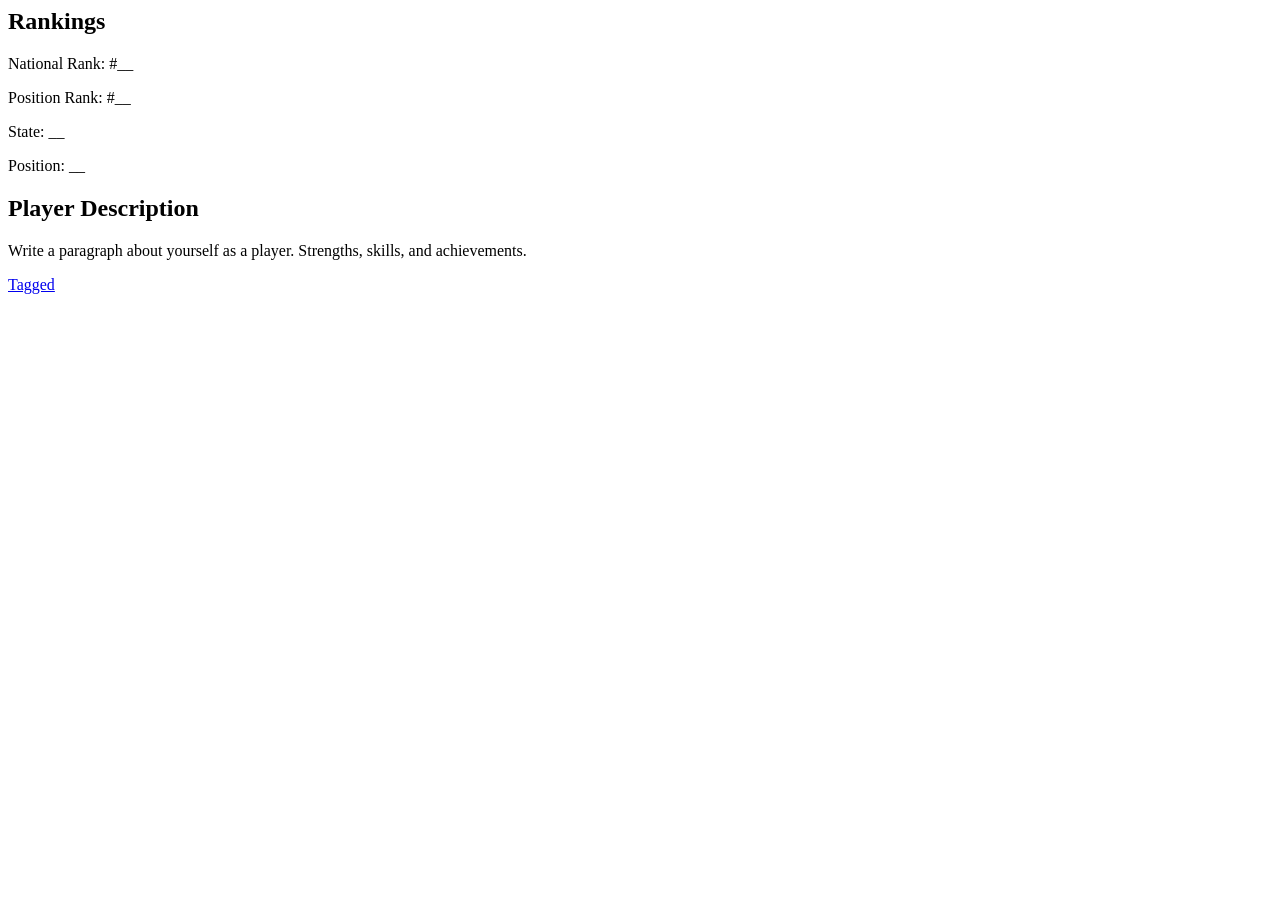
==== rankings.html @ 77ab90a4 "Rename Ranking.html to rankings.html" ====
<html lang="en">
<head>
  <meta charset="UTF-8">
  <meta name="viewport" content="width=device-width, initial-scale=1.0">
  <title>Rankings</title>
  <link rel="stylesheet" href="styles.css">
</head>
<body>

<section class="rankings-top">
  <h1>Rankings</h1>
  <p>National Rank: #__</p>
  <p>Position Rank: #__</p>
  <p>State: __</p>
  <p>Position: __</p>
</section>

<section class="description">
  <h2>Player Description</h2>
  <p>Write a paragraph about yourself as a player. Strengths, skills, and achievements.</p>
</section>

<a href="tagged.html" class="button">Tagged</a>

</body>
</html>
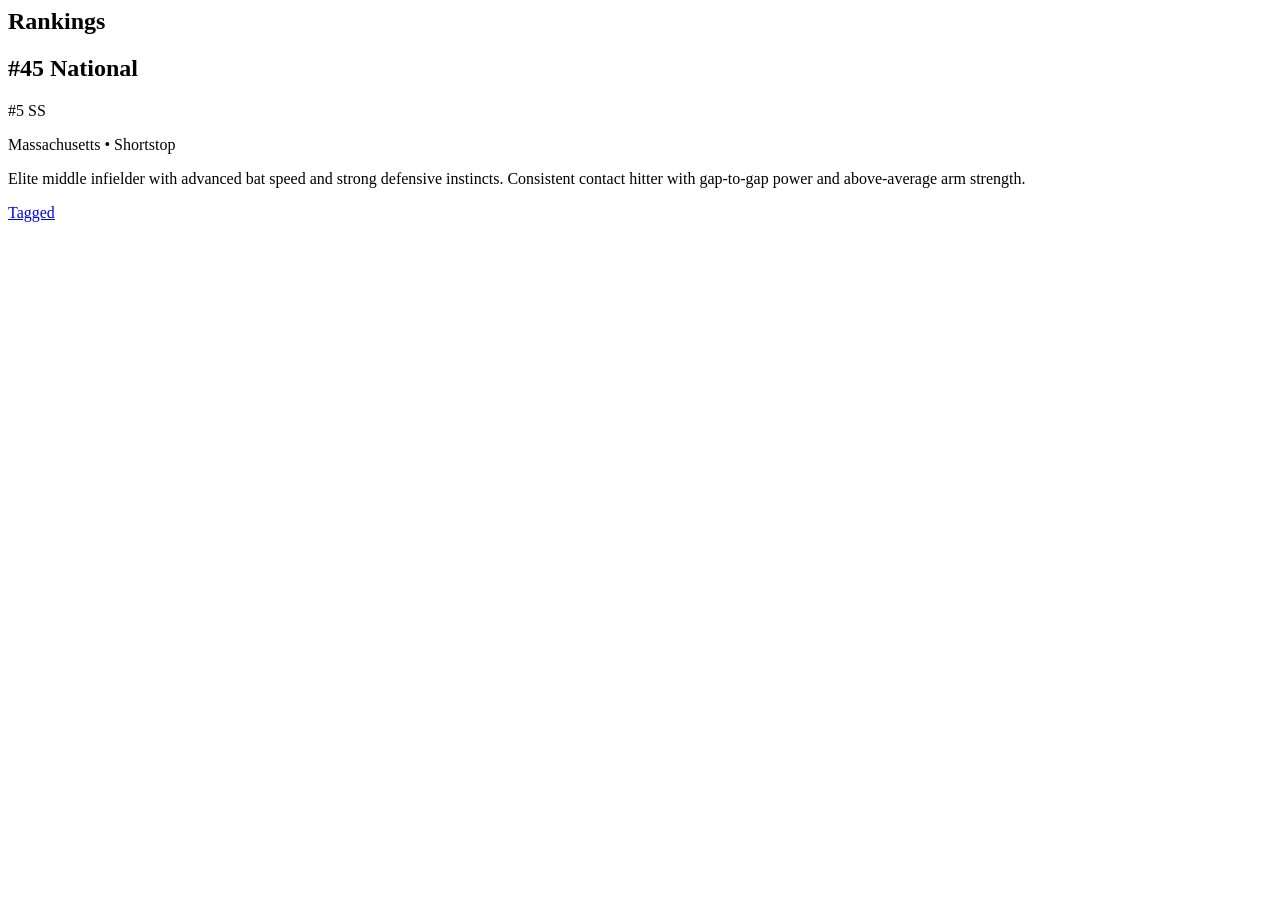
==== commit d3c2eab4: "Update rankings.html" ====
--- a/rankings.html
+++ b/rankings.html
@@ -7,21 +7,21 @@
 </head>
 <body>
 
-<section class="rankings-top">
-  <h1>Rankings</h1>
-  <p>National Rank: #__</p>
-  <p>Position Rank: #__</p>
-  <p>State: __</p>
-  <p>Position: __</p>
-</section>
+<div class="navbar">
+  <h2>Rankings</h2>
+</div>
 
-<section class="description">
-  <h2>Player Description</h2>
-  <p>Write a paragraph about yourself as a player. Strengths, skills, and achievements.</p>
-</section>
+<div class="rank-card">
+  <h2>#45 National</h2>
+  <p>#5 SS</p>
+  <p>Massachusetts • Shortstop</p>
+</div>
+
+<div class="description">
+  <p>Elite middle infielder with advanced bat speed and strong defensive instincts. Consistent contact hitter with gap-to-gap power and above-average arm strength.</p>
+</div>
 
 <a href="tagged.html" class="button">Tagged</a>
 
 </body>
 </html>
-
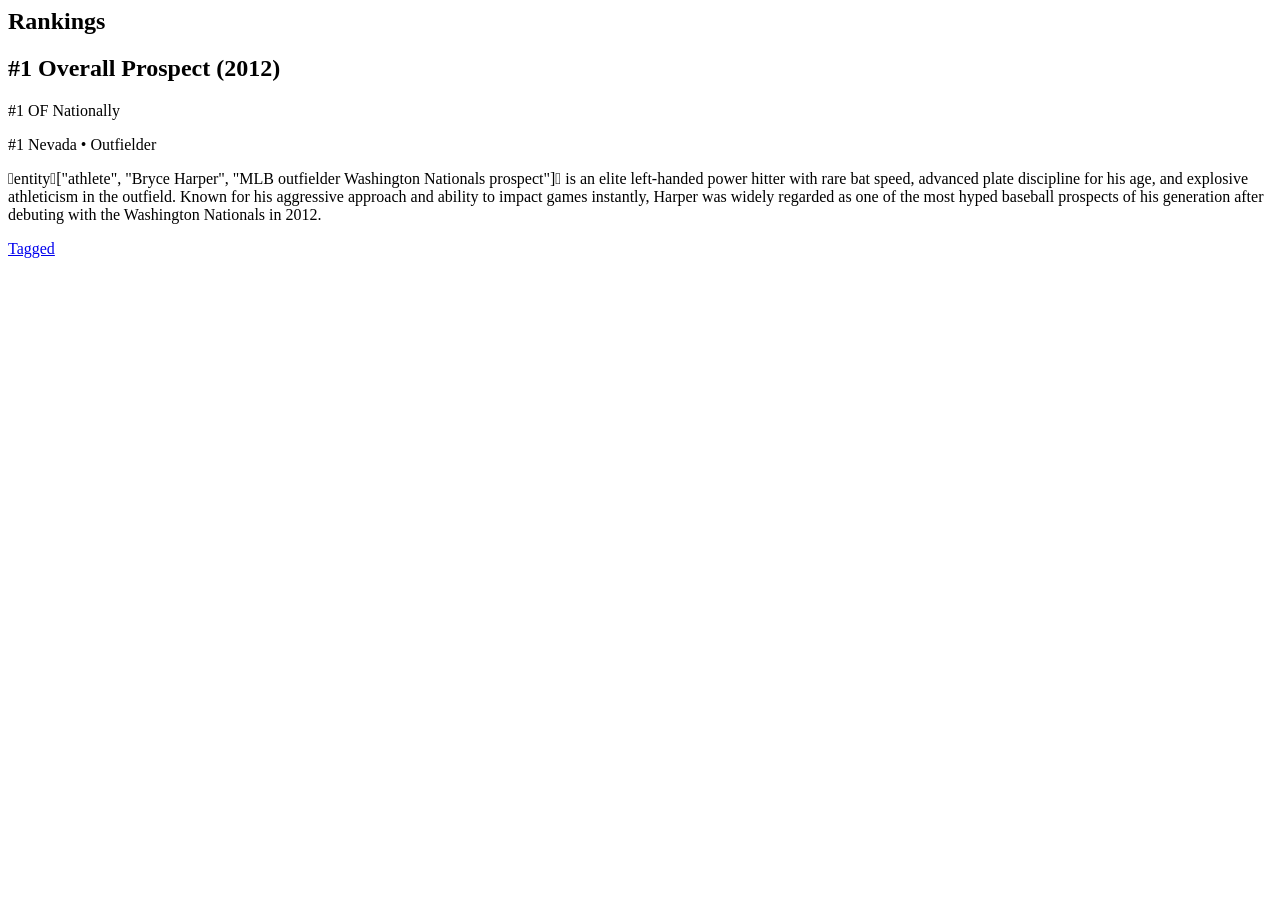
==== commit d832de46: "Update rankings.html" ====
--- a/rankings.html
+++ b/rankings.html
@@ -12,13 +12,15 @@
 </div>
 
 <div class="rank-card">
-  <h2>#45 National</h2>
-  <p>#5 SS</p>
-  <p>Massachusetts • Shortstop</p>
+  <h2>#1 Overall Prospect (2012)</h2>
+  <p>#1 OF Nationally</p>
+  <p>#1 Nevada • Outfielder</p>
 </div>
 
 <div class="description">
-  <p>Elite middle infielder with advanced bat speed and strong defensive instincts. Consistent contact hitter with gap-to-gap power and above-average arm strength.</p>
+  <p>
+    entity["athlete", "Bryce Harper", "MLB outfielder Washington Nationals prospect"] is an elite left-handed power hitter with rare bat speed, advanced plate discipline for his age, and explosive athleticism in the outfield. Known for his aggressive approach and ability to impact games instantly, Harper was widely regarded as one of the most hyped baseball prospects of his generation after debuting with the Washington Nationals in 2012.
+  </p>
 </div>
 
 <a href="tagged.html" class="button">Tagged</a>
